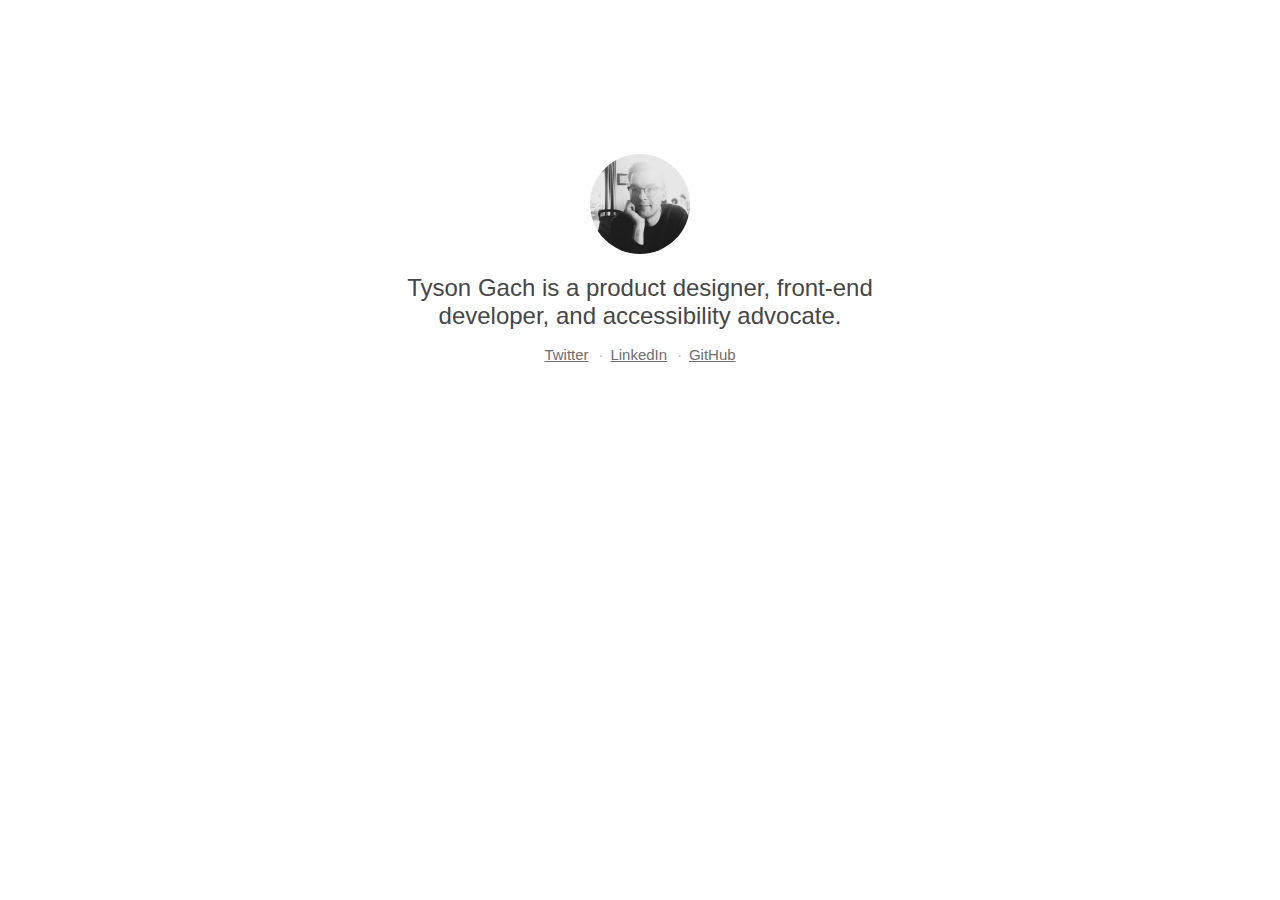
==== index.html @ 007f28d4 "Update links" ====
<!DOCTYPE html>
<html lang="en">
<head>
  <meta charset="utf-8">
  <meta name="viewport"
    content="width=device-width, initial-scale=1, shrink-to-fit=no">
  <title>Tyson Gach</title>
  <meta name=description
    content="Tyson Gach is a product designer, front-end developer, and accessibility advocate.">
  <style>
    html {
      box-sizing: border-box;
      min-height: 100%;
      min-width: 100%;
    }

    *,
    *::before,
    *::after {
      box-sizing: inherit;
    }

    img {
      height: auto;
      max-width: 100%;
    }

    body {
      color: rgb(70, 70, 70);
      font-family:
        -apple-system,
        BlinkMacSystemFont,
        "Segoe UI",
        "Roboto",
        "Oxygen",
        "Ubuntu",
        "Cantarell",
        "Fira Sans",
        "Droid Sans",
        "Helvetica Neue",
        sans-serif;
      margin: 12% auto 0;
      max-width: 32em;
      width: 90%;
    }

    .tagline {
      font-size: 1.5em;
      font-weight: 400;
      text-align: center;
    }

    .tagline a,
    .tagline a:active,
    .tagline a:visited,
    .tagline a:focus {
      color: inherit;
    }

    a,
    a:active,
    a:visited {
      color: rgb(110, 110, 110);
      transition: color 0.2s ease-in-out;
    }

    a:hover {
      color: rgb(244, 104, 2);
      text-decoration: none;
    }

    .links {
      font-size: 0.9375em;
      list-style-type: none;
      padding-left: 0;
      text-align: center;
    }

    .links li {
      display: inline-block;
      margin: 0 0.1875em 0 0;
    }

    .links li::after {
      color: rgb(180, 180, 180);
      content: "·";
      padding-left: 0.375em;
    }

    .links li:last-child {
      margin: 0;
    }

    .links li:last-child::after {
      content: "";
      padding-left: 0;
    }

    .headshot-wrapper {
      margin-left: auto;
      margin-right: auto;
      width: 6.25rem;
    }

    .headshot {
      border-radius: 6.25rem;
      height: 6.25rem;
      width: 6.25rem;
    }
  </style>
</head>
<body>
  <div class="headshot-wrapper">
    <picture>
      <source class="headshot" srcset="tyson-gach.webp" type="image/webp">
      <source class="headshot" srcset="tyson-gach.jpg" type="image/jpeg">
      <img class="headshot" src="tyson-gach.jpg" alt="Tyson Gach" width="200" height="200">
    </picture>
  </div>
  <h1 class="tagline">
    Tyson Gach is a product designer, front-end developer, and accessibility advocate.
  </h1>
  <ol class="links">
    <li>
      <a href="https://twitter.com/tysongach">Twitter</a>
    </li>
    <li>
      <a href="https://www.linkedin.com/in/tysongach/">LinkedIn</a>
    </li>
    <li>
      <a href="https://github.com/tysongach">GitHub</a>
    </li>
  </ol>
</body>
</html>
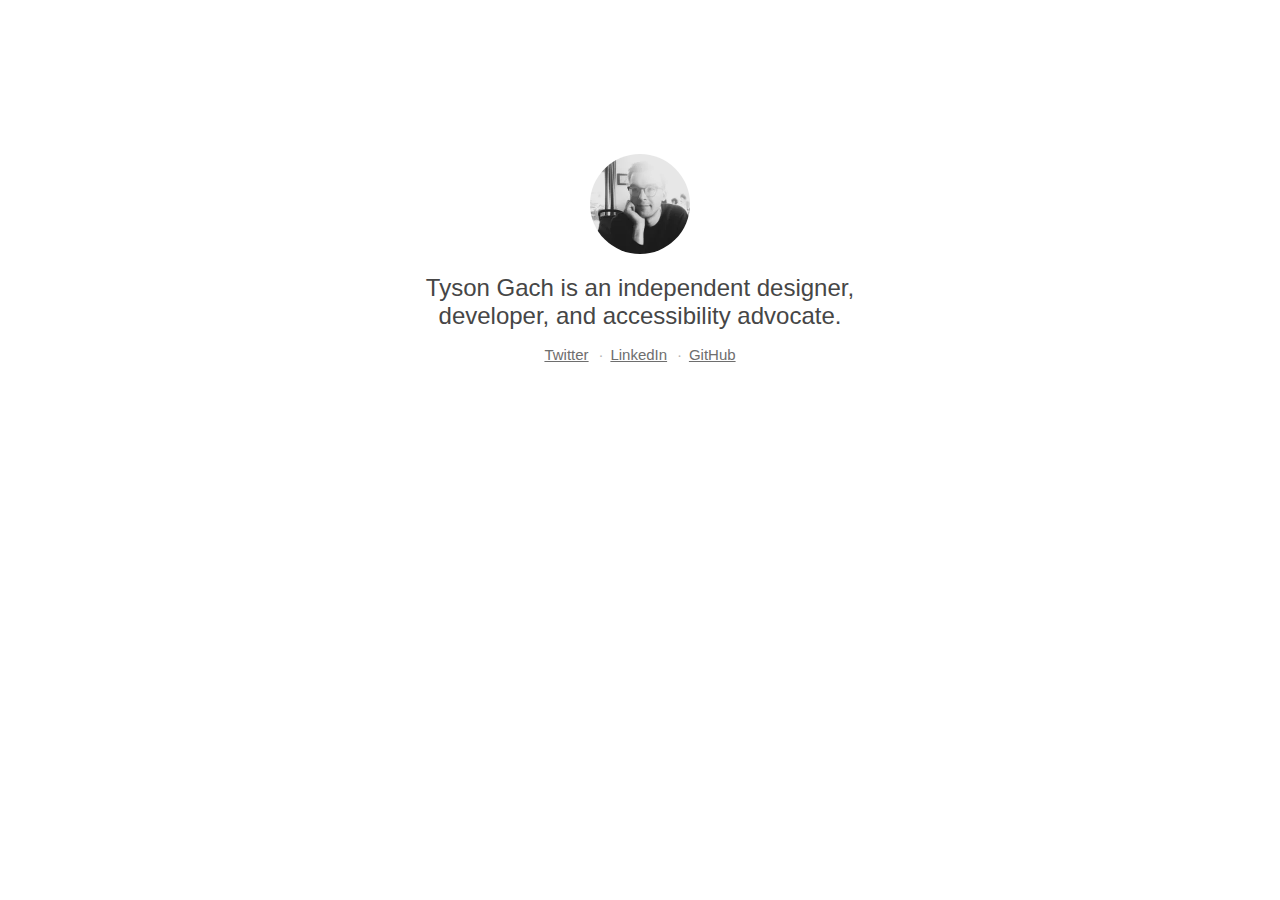
==== commit 41871635: "Tweak tagline" ====
--- a/index.html
+++ b/index.html
@@ -6,7 +6,7 @@
     content="width=device-width, initial-scale=1, shrink-to-fit=no">
   <title>Tyson Gach</title>
   <meta name=description
-    content="Tyson Gach is a product designer, front-end developer, and accessibility advocate.">
+    content="Tyson Gach is an independent designer, developer, and accessibility advocate.">
   <style>
     html {
       box-sizing: border-box;
@@ -118,7 +118,7 @@
     </picture>
   </div>
   <h1 class="tagline">
-    Tyson Gach is a product designer, front-end developer, and accessibility advocate.
+    Tyson Gach is an independent designer, developer, and accessibility advocate.
   </h1>
   <ol class="links">
     <li>
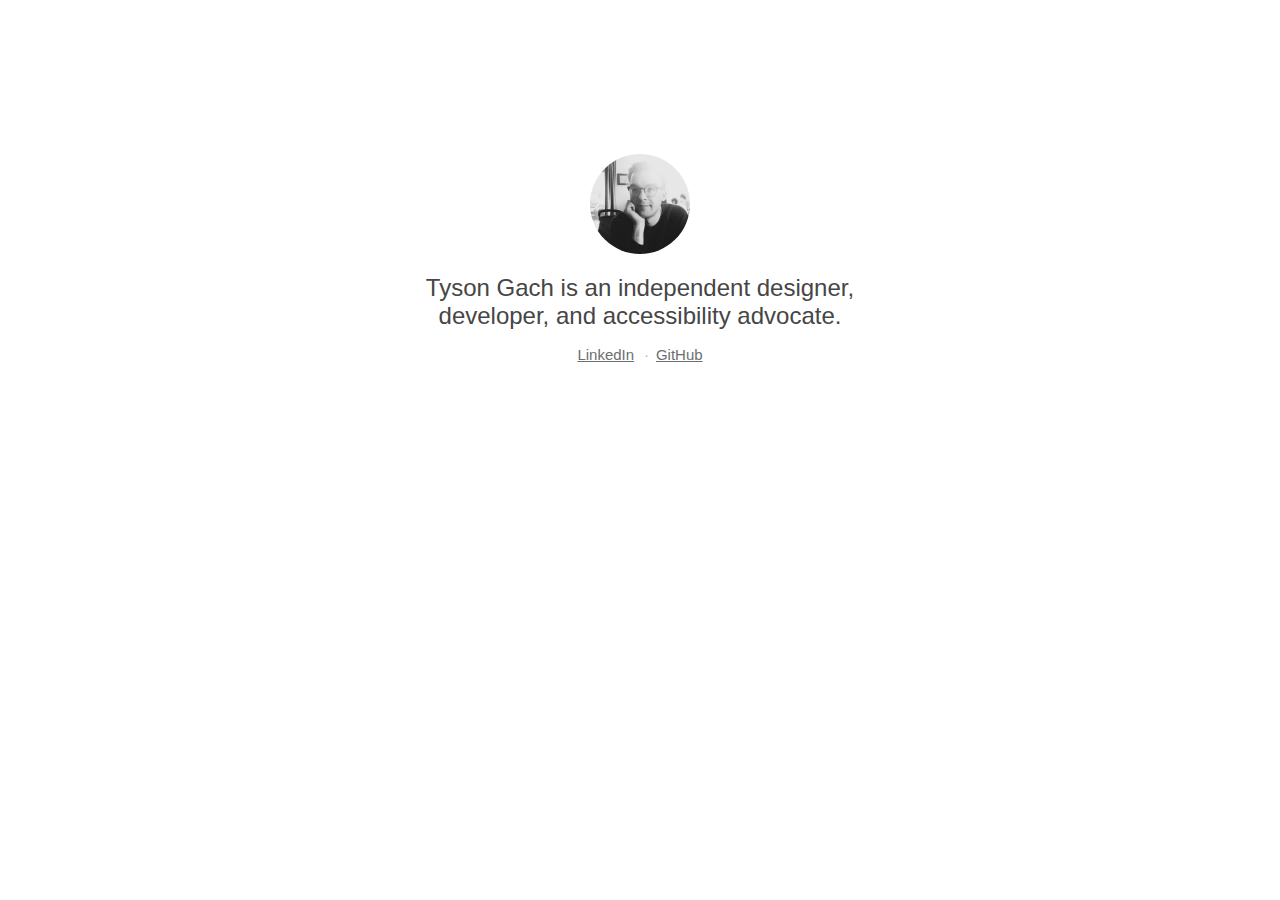
==== commit ea732fb8: "Remove Twitter" ====
--- a/index.html
+++ b/index.html
@@ -2,11 +2,11 @@
 <html lang="en">
 <head>
   <meta charset="utf-8">
-  <meta name="viewport"
-    content="width=device-width, initial-scale=1, shrink-to-fit=no">
+  <meta name="viewport" content="width=device-width, initial-scale=1">
   <title>Tyson Gach</title>
   <meta name=description
     content="Tyson Gach is an independent designer, developer, and accessibility advocate.">
+  <link rel="me" href="https://mstdn.social/@tyson">
   <style>
     html {
       box-sizing: border-box;
@@ -27,18 +27,7 @@
 
     body {
       color: rgb(70, 70, 70);
-      font-family:
-        -apple-system,
-        BlinkMacSystemFont,
-        "Segoe UI",
-        "Roboto",
-        "Oxygen",
-        "Ubuntu",
-        "Cantarell",
-        "Fira Sans",
-        "Droid Sans",
-        "Helvetica Neue",
-        sans-serif;
+      font-family: ui-sans-serif, -apple-system, sans-serif;
       margin: 12% auto 0;
       max-width: 32em;
       width: 90%;
@@ -110,26 +99,25 @@
   </style>
 </head>
 <body>
-  <div class="headshot-wrapper">
-    <picture>
-      <source class="headshot" srcset="tyson-gach.webp" type="image/webp">
-      <source class="headshot" srcset="tyson-gach.jpg" type="image/jpeg">
-      <img class="headshot" src="tyson-gach.jpg" alt="Tyson Gach" width="200" height="200">
-    </picture>
-  </div>
-  <h1 class="tagline">
-    Tyson Gach is an independent designer, developer, and accessibility advocate.
-  </h1>
-  <ol class="links">
-    <li>
-      <a href="https://twitter.com/tysongach">Twitter</a>
-    </li>
-    <li>
-      <a href="https://www.linkedin.com/in/tysongach/">LinkedIn</a>
-    </li>
-    <li>
-      <a href="https://github.com/tysongach">GitHub</a>
-    </li>
-  </ol>
+  <main>
+    <div class="headshot-wrapper">
+      <picture>
+        <source class="headshot" srcset="tyson-gach.webp" type="image/webp">
+        <source class="headshot" srcset="tyson-gach.jpg" type="image/jpeg">
+        <img class="headshot" src="tyson-gach.jpg" alt="Tyson Gach" width="200" height="200">
+      </picture>
+    </div>
+    <h1 class="tagline">
+      Tyson Gach is an independent designer, developer, and accessibility advocate.
+    </h1>
+    <ol class="links">
+      <li>
+        <a href="https://www.linkedin.com/in/tysongach/">LinkedIn</a>
+      </li>
+      <li>
+        <a href="https://github.com/tysongach">GitHub</a>
+      </li>
+    </ol>
+  </main>
 </body>
 </html>
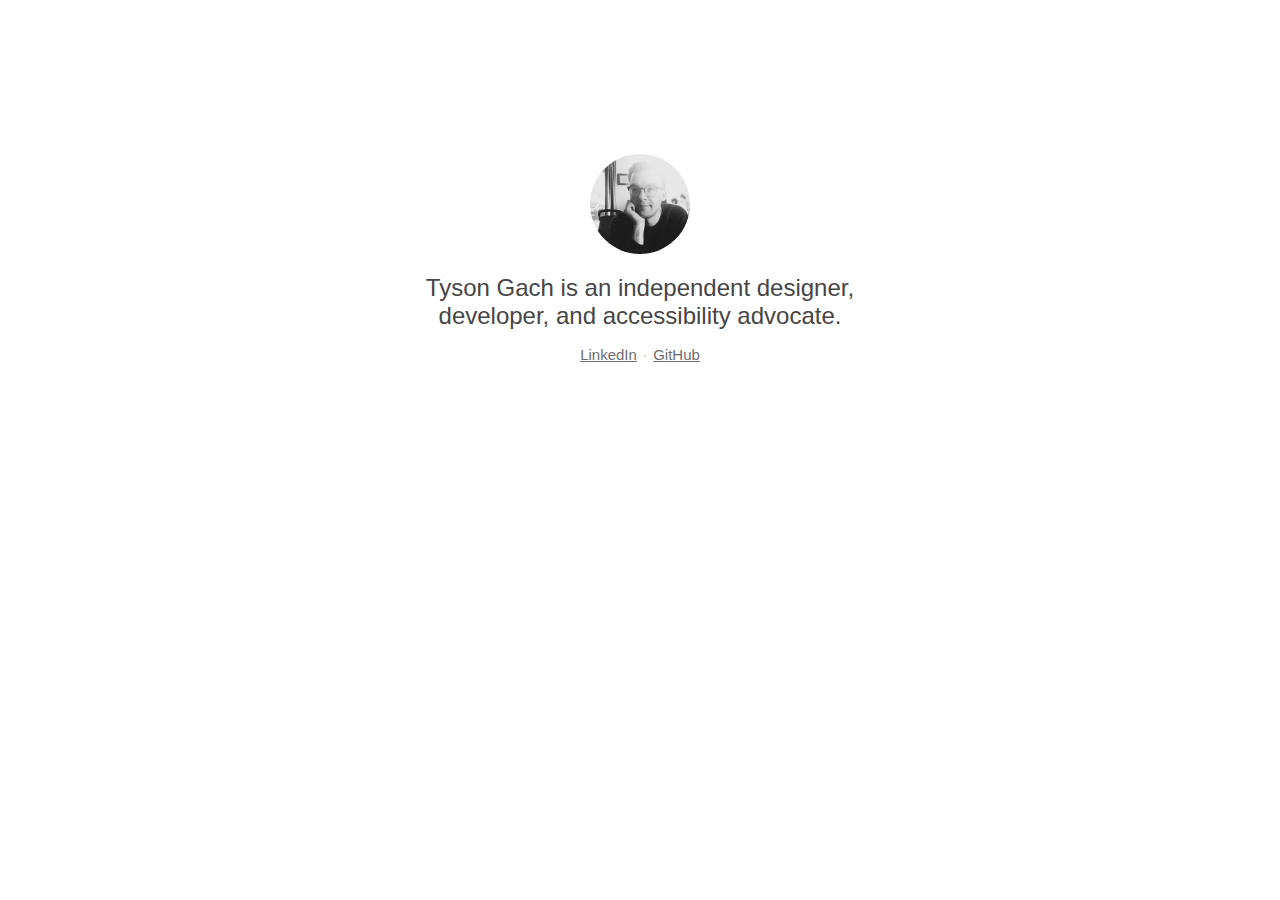
==== commit 01d33a11: "Improve list styles" ====
--- a/index.html
+++ b/index.html
@@ -59,30 +59,21 @@
     }
 
     .links {
+      display: flex;
       font-size: 0.9375em;
+      justify-content: center;
       list-style-type: none;
       padding-left: 0;
-      text-align: center;
     }
 
     .links li {
-      display: inline-block;
-      margin: 0 0.1875em 0 0;
+      display: inline-flex;
     }
 
-    .links li::after {
+    .links li + li::before {
       color: rgb(180, 180, 180);
       content: "·";
-      padding-left: 0.375em;
-    }
-
-    .links li:last-child {
-      margin: 0;
-    }
-
-    .links li:last-child::after {
-      content: "";
-      padding-left: 0;
+      padding-inline: 0.375em;
     }
 
     .headshot-wrapper {
